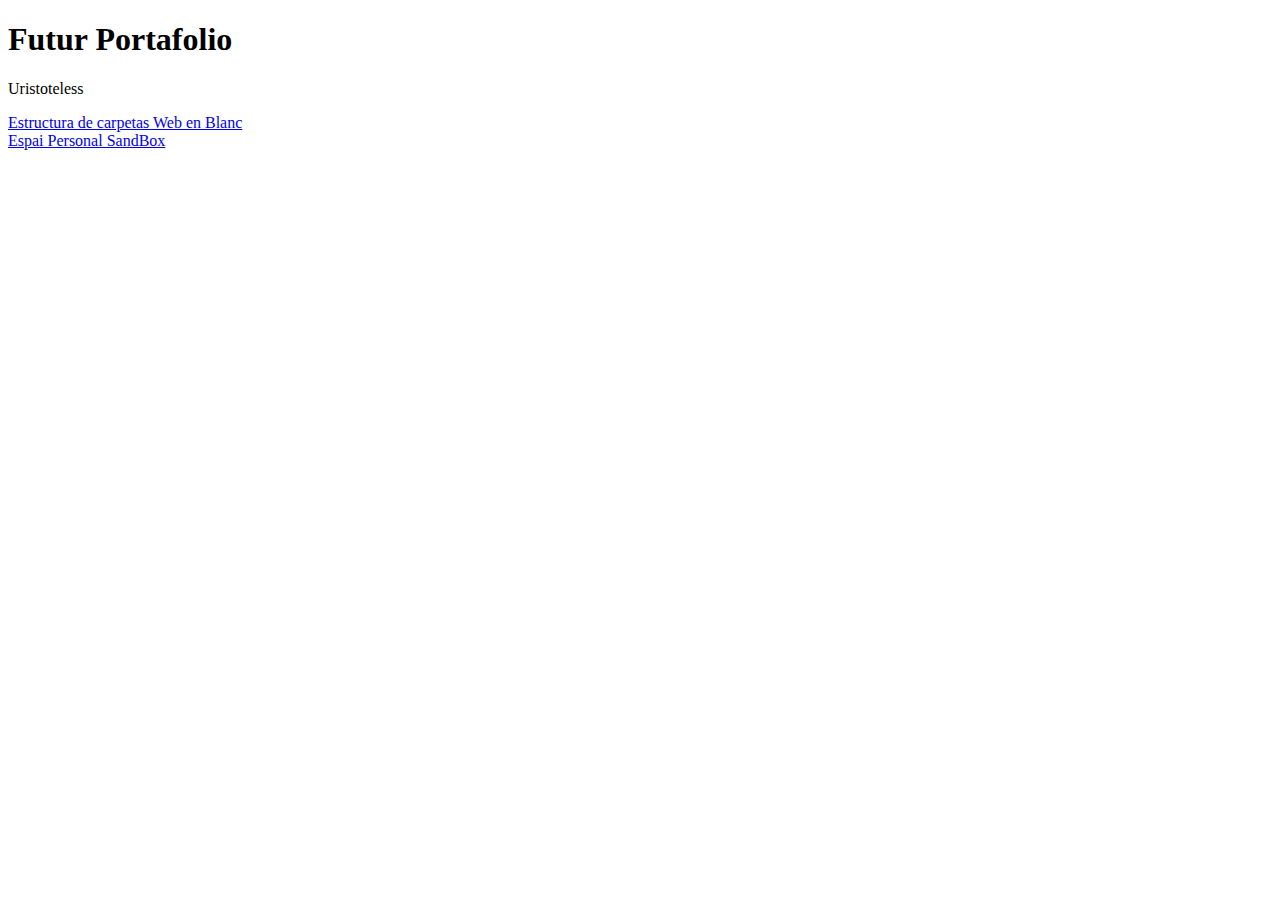
==== index.html @ e941506c "update index" ====
<!DOCTYPE html>
<html>
<body>

<h1>Futur Portafolio</h1>
<p>Uristoteless</p>
<A HREF="https://github.com/UristotelesCEP/UristotelesCEP.github.io/tree/main/webAppEnBlanc"> Estructura de carpetas Web en Blanc </A>
<br>
<A HREF="https://jsfiddle.net/user/uristoteles/fiddles/"> Espai Personal SandBox </A>


<script async src="//jsfiddle.net/uristoteles/gab16zux/143/embed/"></script>
</body>

</html>
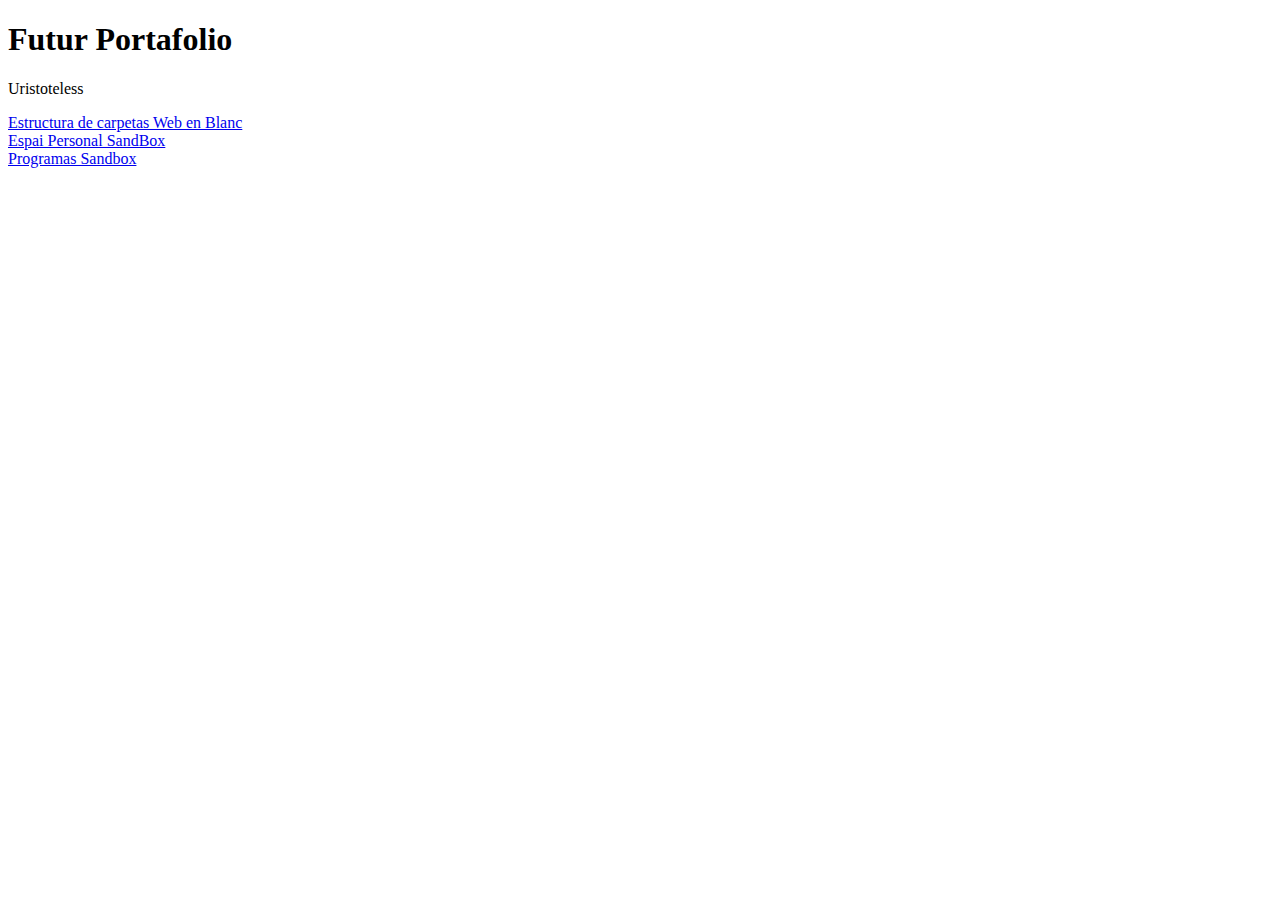
==== commit a565e7cb: "More update" ====
--- a/index.html
+++ b/index.html
@@ -7,9 +7,12 @@
 <A HREF="https://github.com/UristotelesCEP/UristotelesCEP.github.io/tree/main/webAppEnBlanc"> Estructura de carpetas Web en Blanc </A>
 <br>
 <A HREF="https://jsfiddle.net/user/uristoteles/fiddles/"> Espai Personal SandBox </A>
+<br>
+<A HREF="SecondPage.html"> Programas Sandbox </A>
+<div>
 
+	</div>
 
-<script async src="//jsfiddle.net/uristoteles/gab16zux/143/embed/"></script>
 </body>
 
 </html>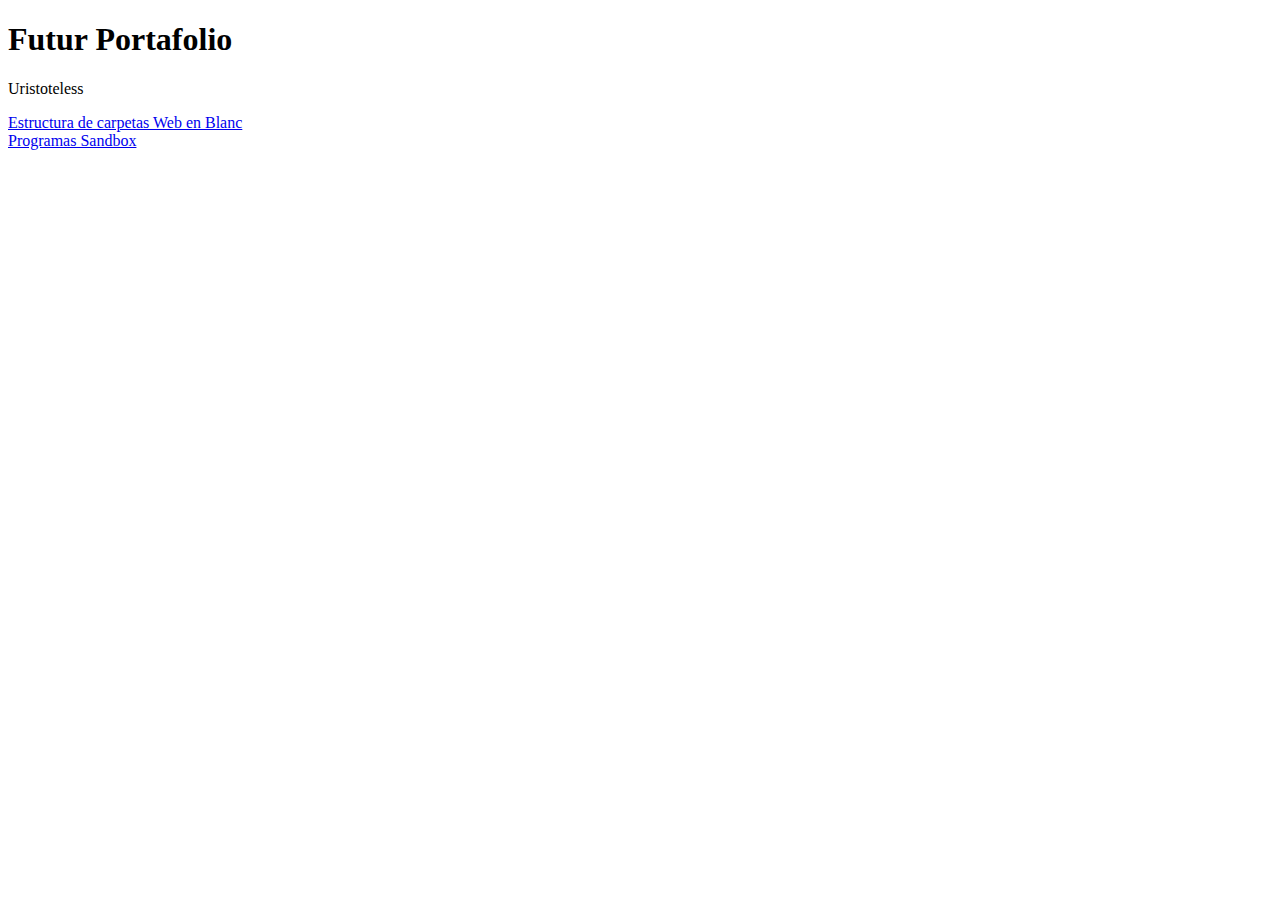
==== commit 25c8da2f: "update tot" ====
--- a/index.html
+++ b/index.html
@@ -4,14 +4,9 @@
 
 <h1>Futur Portafolio</h1>
 <p>Uristoteless</p>
-<A HREF="https://github.com/UristotelesCEP/UristotelesCEP.github.io/tree/main/webAppEnBlanc"> Estructura de carpetas Web en Blanc </A>
+<a href="https://github.com/UristotelesCEP/UristotelesCEP.github.io/tree/main/webAppEnBlanc"> Estructura de carpetas Web en Blanc </a>
 <br>
-<A HREF="https://jsfiddle.net/user/uristoteles/fiddles/"> Espai Personal SandBox </A>
-<br>
-<A HREF="SecondPage.html"> Programas Sandbox </A>
-<div>
-
-	</div>
+<a href="SecondPage.html"> Programas Sandbox </a>
 
 </body>
 
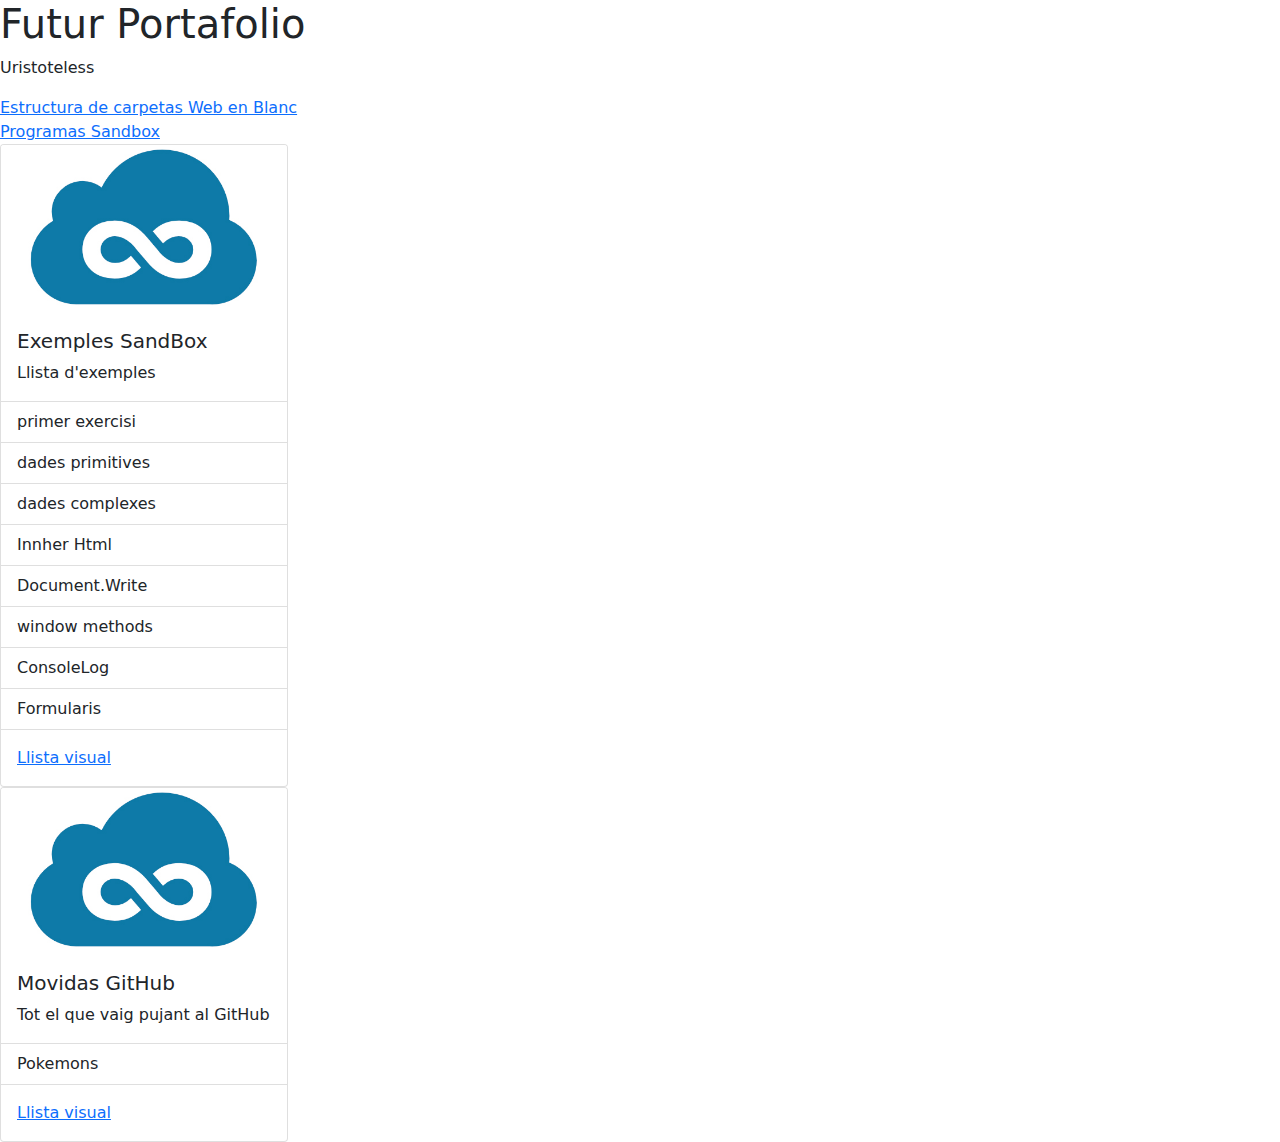
==== commit d915161f: "Big Update" ====
--- a/index.html
+++ b/index.html
@@ -1,5 +1,11 @@
 <!DOCTYPE html>
 <html>
+    <head>
+
+    </head>
+    <link rel='stylesheet'  href='./tercers/bootstrap-5.1.3-dist/css/bootstrap.min.css'>
+    <script src='./tercers/bootstrap-5.1.3-dist/js/bootstrap.min.js'></script>
+         
 <body>
 
 <h1>Futur Portafolio</h1>
@@ -8,6 +14,48 @@
 <br>
 <a href="SecondPage.html"> Programas Sandbox </a>
 
+
+
+
+  <div class="card" style="width: 18rem;">
+    <img class="card-img-top" src="./media/jsfiddle-logo.jpg" alt="Card image cap">
+    <div class="card-body">
+      <h5 class="card-title">Exemples SandBox</h5>
+      <p class="card-text">Llista d'exemples</p>
+    </div>
+    <ul class="list-group list-group-flush">
+      <li class="list-group-item">primer exercisi</li>
+      <li class="list-group-item">dades primitives</li>
+      <li class="list-group-item">dades complexes</li>
+      <li class="list-group-item">Innher Html</li>
+      <li class="list-group-item">Document.Write</li>
+      <li class="list-group-item">window methods</li>
+      <li class="list-group-item">ConsoleLog</li>
+      <li class="list-group-item">Formularis</li>      
+
+    </ul>
+    <div class="card-body">
+      <a href="#" class="card-link">Llista visual</a>
+      
+    </div>
+  </div>
+
+  <div class="card" style="width: 18rem;">
+    <img class="card-img-top" src="./media/jsfiddle-logo.jpg" alt="Card image cap">
+    <div class="card-body">
+      <h5 class="card-title">Movidas GitHub</h5>
+      <p class="card-text">Tot el que vaig pujant al GitHub</p>
+    </div>
+    <ul class="list-group list-group-flush">
+      <li class="list-group-item">Pokemons</li>
+           
+
+    </ul>
+    <div class="card-body">
+      <a href="#" class="card-link">Llista visual</a>
+      
+    </div>
+  </div>
 </body>
 
 </html>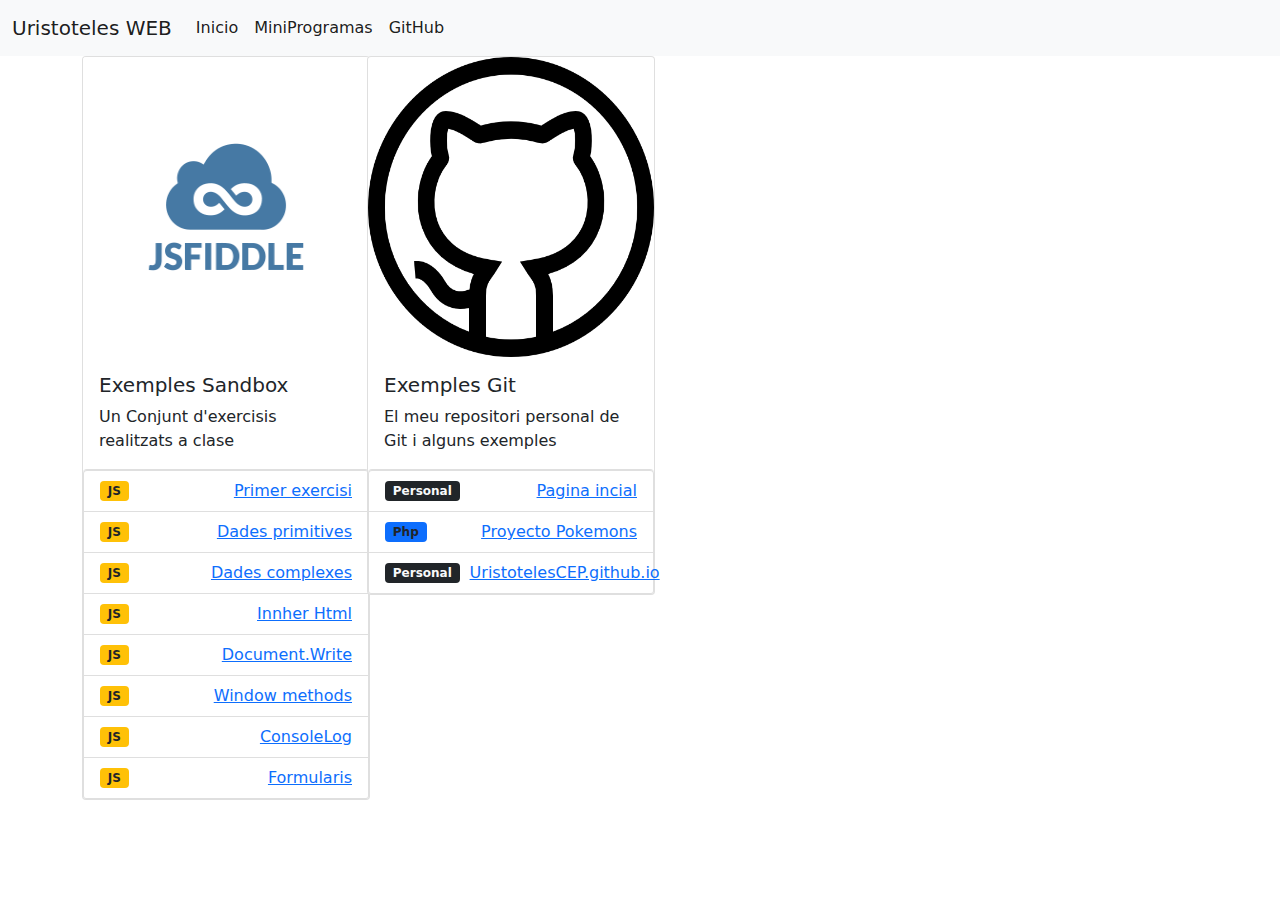
==== commit 558aa2b3: "New V" ====
--- a/index.html
+++ b/index.html
@@ -5,57 +5,37 @@
     </head>
     <link rel='stylesheet'  href='./tercers/bootstrap-5.1.3-dist/css/bootstrap.min.css'>
     <script src='./tercers/bootstrap-5.1.3-dist/js/bootstrap.min.js'></script>
-         
+    <script src="./js/Elements.js"></script>
+    <script src="./js/Data.js"></script>
+    <link rel="stylesheet" href="./style/Cardscss.css">
+
 <body>
-
-<h1>Futur Portafolio</h1>
-<p>Uristoteless</p>
-<a href="https://github.com/UristotelesCEP/UristotelesCEP.github.io/tree/main/webAppEnBlanc"> Estructura de carpetas Web en Blanc </a>
-<br>
-<a href="SecondPage.html"> Programas Sandbox </a>
+<script>CrearNavBar();</script>
 
 
 
 
-  <div class="card" style="width: 18rem;">
-    <img class="card-img-top" src="./media/jsfiddle-logo.jpg" alt="Card image cap">
-    <div class="card-body">
-      <h5 class="card-title">Exemples SandBox</h5>
-      <p class="card-text">Llista d'exemples</p>
-    </div>
-    <ul class="list-group list-group-flush">
-      <li class="list-group-item">primer exercisi</li>
-      <li class="list-group-item">dades primitives</li>
-      <li class="list-group-item">dades complexes</li>
-      <li class="list-group-item">Innher Html</li>
-      <li class="list-group-item">Document.Write</li>
-      <li class="list-group-item">window methods</li>
-      <li class="list-group-item">ConsoleLog</li>
-      <li class="list-group-item">Formularis</li>      
-
-    </ul>
-    <div class="card-body">
-      <a href="#" class="card-link">Llista visual</a>
-      
+<div class="container">
+  <div class="row">
+    <div class="col-3">
+      <script>CrearCardIndex("Exemples Sandbox","Un Conjunt d'exercisis realitzats a clase","./media/GoodJfiddle.png",Nombres, Enlaces, IndexTables);</script>
+      </div>
+      <div class="col-3">
+      <script> CrearCardIndex("Exemples Git","El meu repositori personal de Git i alguns exemples","./media/githublogo.png",NombresGit, EnlacesGit,IndexTables2);</script>
+      </script>
     </div>
   </div>
+</div>
 
-  <div class="card" style="width: 18rem;">
-    <img class="card-img-top" src="./media/jsfiddle-logo.jpg" alt="Card image cap">
-    <div class="card-body">
-      <h5 class="card-title">Movidas GitHub</h5>
-      <p class="card-text">Tot el que vaig pujant al GitHub</p>
-    </div>
-    <ul class="list-group list-group-flush">
-      <li class="list-group-item">Pokemons</li>
-           
 
-    </ul>
-    <div class="card-body">
-      <a href="#" class="card-link">Llista visual</a>
-      
-    </div>
-  </div>
+
+
+  
+   
+
+
+
+  
 </body>
 
 </html>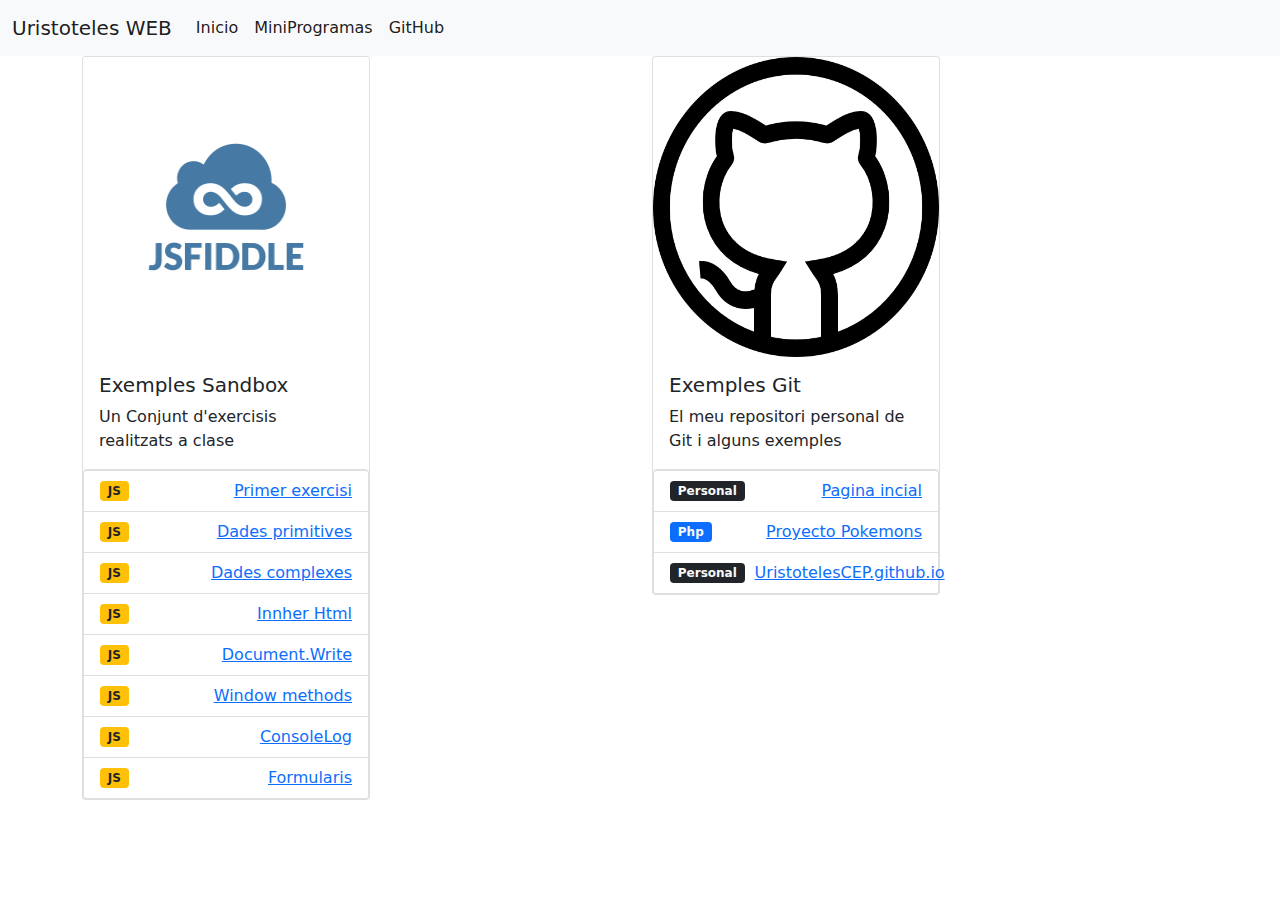
==== commit 57761e45: "responsive changes" ====
--- a/index.html
+++ b/index.html
@@ -17,10 +17,10 @@
 
 <div class="container">
   <div class="row">
-    <div class="col-3">
+    <div class="col-lg-6 col-md-6 ">
       <script>CrearCardIndex("Exemples Sandbox","Un Conjunt d'exercisis realitzats a clase","./media/GoodJfiddle.png",Nombres, Enlaces, IndexTables);</script>
       </div>
-      <div class="col-3">
+      <div class="col-lg-6 col-md-6">
       <script> CrearCardIndex("Exemples Git","El meu repositori personal de Git i alguns exemples","./media/githublogo.png",NombresGit, EnlacesGit,IndexTables2);</script>
       </script>
     </div>
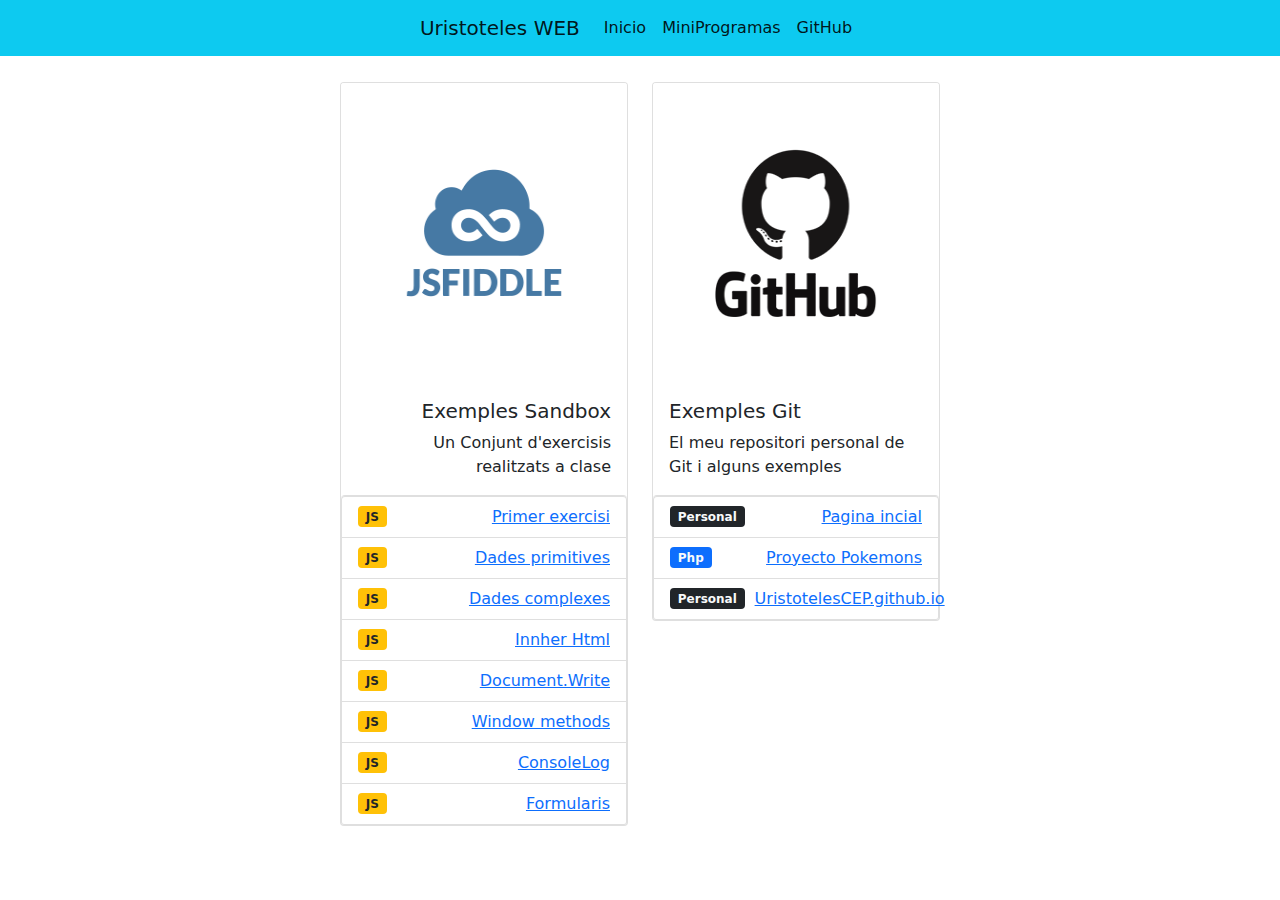
==== commit 9a401f0e: "Mes responsive" ====
--- a/index.html
+++ b/index.html
@@ -15,13 +15,13 @@
 
 
 
-<div class="container">
+<div class="container" style="margin-top: 2%;">
   <div class="row">
-    <div class="col-lg-6 col-md-6 ">
+    <div class="col-lg-6 col-md-6 " align="right" >
       <script>CrearCardIndex("Exemples Sandbox","Un Conjunt d'exercisis realitzats a clase","./media/GoodJfiddle.png",Nombres, Enlaces, IndexTables);</script>
       </div>
-      <div class="col-lg-6 col-md-6">
-      <script> CrearCardIndex("Exemples Git","El meu repositori personal de Git i alguns exemples","./media/githublogo.png",NombresGit, EnlacesGit,IndexTables2);</script>
+      <div class="col-lg-6 col-md-6" align="left">
+      <script> CrearCardIndex("Exemples Git","El meu repositori personal de Git i alguns exemples","./media/github-title.png",NombresGit, EnlacesGit,IndexTables2);</script>
       </script>
     </div>
   </div>
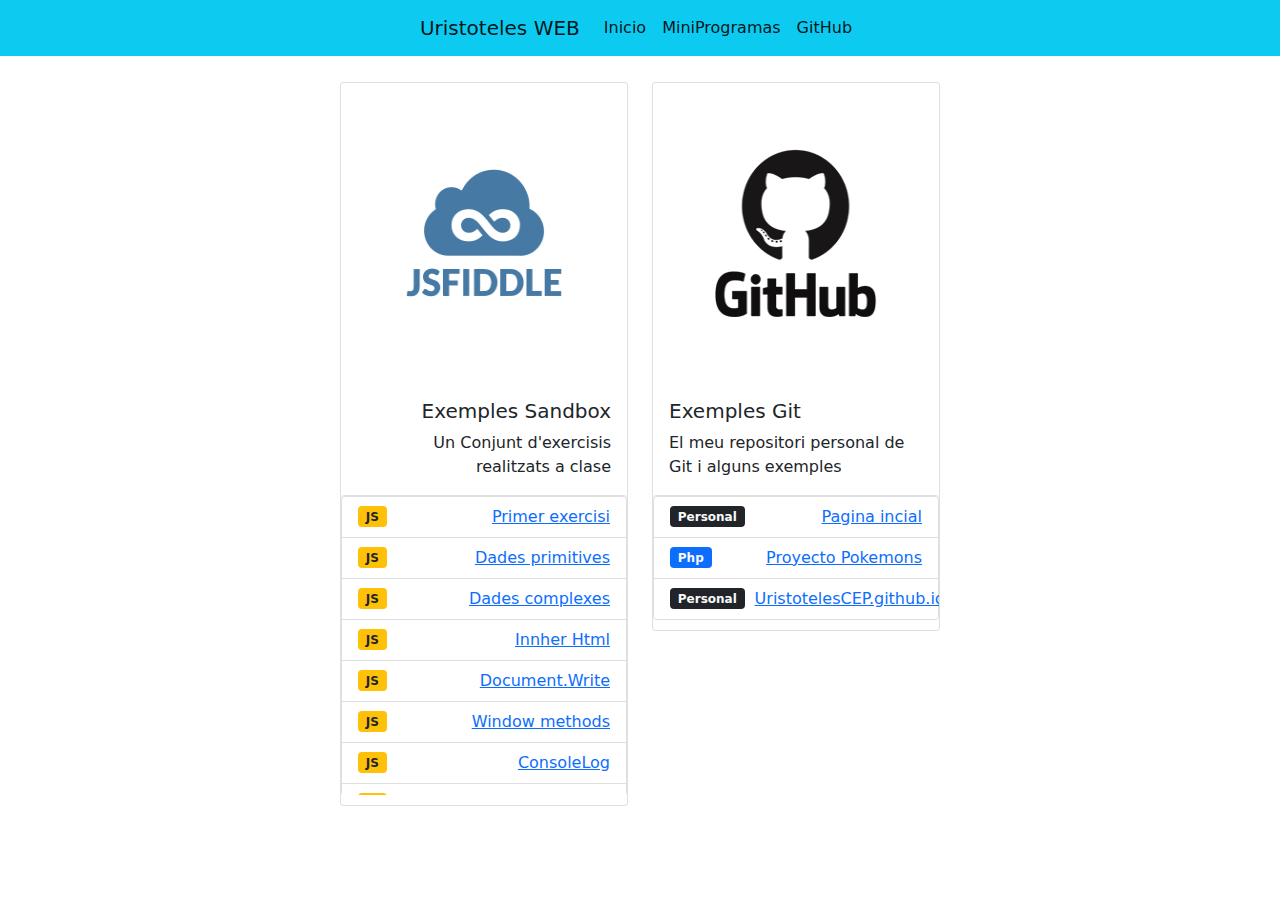
==== commit dad0fe73: "BIG COMMIT EXAMPLES UPDATE" ====
--- a/index.html
+++ b/index.html
@@ -18,7 +18,7 @@
 <div class="container" style="margin-top: 2%;">
   <div class="row">
     <div class="col-lg-6 col-md-6 " align="right" >
-      <script>CrearCardIndex("Exemples Sandbox","Un Conjunt d'exercisis realitzats a clase","./media/GoodJfiddle.png",Nombres, Enlaces, IndexTables);</script>
+      <script>CrearCardIndex("Exemples Sandbox","Un Conjunt d'exercisis realitzats a clase","./media/GoodJfiddle.png",Nombres, GetEnlaces(), IndexTables);</script>
       </div>
       <div class="col-lg-6 col-md-6" align="left">
       <script> CrearCardIndex("Exemples Git","El meu repositori personal de Git i alguns exemples","./media/github-title.png",NombresGit, EnlacesGit,IndexTables2);</script>
--- a/style/Cardscss.css
+++ b/style/Cardscss.css
@@ -0,0 +1,7 @@
+.list-group{
+    max-height: 300px;
+    margin-bottom: 10px;
+    overflow:scroll;
+    -webkit-overflow-scrolling: touch;
+    overflow-x: hidden;
+}